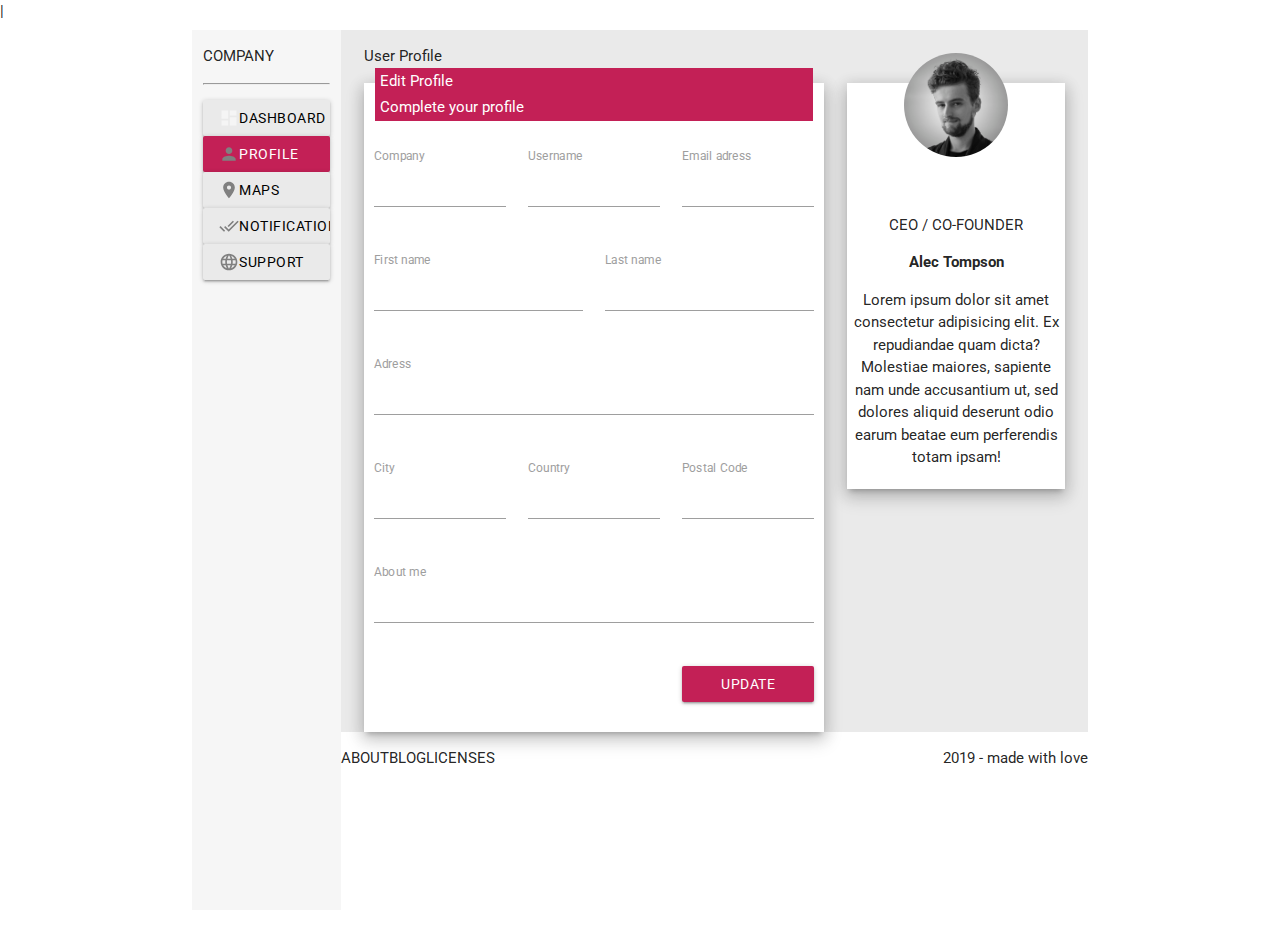
==== profile.html @ 4ce3c968 "added new page" ====
<!DOCTYPE html>
<html lang="en">

<head>
    <meta charset="UTF-8">
    <meta http-equiv="X-UA-Compatible" content="IE=edge">
    <meta name="viewport" content="width=device-width, initial-scale=1.0">
    <!-- Compiled and minified CSS -->
    <link rel="stylesheet" href="https://cdnjs.cloudflare.com/ajax/libs/materialize/1.0.0/css/materialize.min.css">
    |
    <link rel="preconnect" href="https://fonts.googleapis.com">
    <link rel="preconnect" href="https://fonts.gstatic.com" crossorigin>
    <link href="https://fonts.googleapis.com/css2?family=Roboto:wght@300&display=swap" rel="stylesheet">
    <link rel="stylesheet" href="./css/style.css">
    <title>Document</title>
</head>

<body>
    <div class="container main-container">
        <div class="row hrow-nav">
            <div class="col s0 m0 xl2 blocknav">
                <p>COMPANY</p>
                <hr>
                <ul>
                    <li><a href="./index.html" class="waves-effect waves-light btn li-nav-btn"> <span class="i-s-n"><img
                                    class="navimages-left" src="./img/dashboard_white.svg" alt=""></span> Dashboard</a>
                    </li>
                    <li><a class="waves-effect waves-light btn li-nav-btn-active"> <span class="i-s-n"><img
                                    class="navimages-left" src="./img/account_gray.svg" alt=""></span> Profile</a></li>
                    <li><a class="waves-effect waves-light btn li-nav-btn"> <span class="i-s-n"><img
                                    class="navimages-left" src="./img/map_gray.svg" alt=""></span> Maps</a></li>
                    <li><a class="waves-effect waves-light btn li-nav-btn"> <span class="i-s-n"><img
                                    class="navimages-left" src="./img/notify_gray.svg" alt=""></span> Notification</a>
                    </li>
                    <li><a class="waves-effect waves-light btn li-nav-btn"> <span class="i-s-n"><img
                                    class="navimages-left colorweb-ico-web" src="./img/support_gray.svg" alt=""></span>
                            Support</a></li>
                </ul>
            </div>
            <div class="col s12 m12 xl10 bg-main-col">
                <div class="col s8">
                    <p>User Profile</p>
                    <div class="back-task-emp z-depth-3">
                        <div class="topplockk3 cte">
                            <p class="text-employ">Edit Profile</p>
                            <p class="text-employ">Complete your profile</p>
                        </div>
                        <div class="form-account">
                            <div class="row">
                                <div class="col s4 input-field"> <input placeholder="" id="first_name" type="text"
                                        class="validate">
                                    <label for="first_name">Company</label>
                                </div>
                                <div class="col s4 input-field"> <input placeholder="" id="first_name" type="text"
                                        class="validate">
                                    <label for="first_name">Username</label>
                                </div>
                                <div class="col s4 input-field"> <input placeholder="" id="first_name" type="text"
                                        class="validate">
                                    <label for="first_name">Email adress</label>
                                </div>
                            </div>
                            <div class="row">
                                <div class="col s6 input-field"> <input placeholder="" id="first_name" type="text"
                                        class="validate">
                                    <label for="first_name">First name</label>
                                </div>
                                <div class="col s6 input-field"> <input placeholder="" id="first_name" type="text"
                                        class="validate">
                                    <label for="first_name">Last name</label>
                                </div>
                            </div>
                            <div class="row">
                                <div class="col s12 input-field"> <input placeholder="" id="first_name" type="text"
                                        class="validate">
                                    <label for="first_name">Adress</label>
                                </div>
                            </div>
                            <div class="row">
                                <div class="col s4 input-field"> <input placeholder="" id="first_name" type="text"
                                        class="validate">
                                    <label for="first_name">City</label>
                                </div>
                                <div class="col s4 input-field"> <input placeholder="" id="first_name" type="text"
                                        class="validate">
                                    <label for="first_name">Country</label>
                                </div>
                                <div class="col s4 input-field"> <input placeholder="" id="first_name" type="text"
                                        class="validate">
                                    <label for="first_name">Postal Code</label>
                                </div>
                            </div>
                            <div class="row">
                                <div class="col s12 input-field"> <input placeholder="" id="first_name" type="text"
                                        class="validate">
                                    <label for="first_name">About me</label>
                                </div>
                            </div>
                            <div class="row">
                                <div class="col s8"></div>
                                <div class="col s4"><a class="waves-effect waves-light btn subm-button">UPDATE
                                        PROFILE</a></div>
                            </div>
                        </div>
                    </div>

                </div>

                <div class="col s4">
                    <div class="wrap z-depth-3">
                        <img class="portrait" src="./img/portr.jpg.crdownload" alt="">
                        <p>CEO / CO-FOUNDER</p>
                        <p class="alec-t">Alec Tompson</p>
                        <p>Lorem ipsum dolor sit amet consectetur adipisicing elit. Ex repudiandae quam dicta? Molestiae
                            maiores, sapiente nam unde accusantium ut, sed dolores aliquid deserunt odio earum beatae
                            eum perferendis totam ipsam!</p>
                    </div>
                </div>

            </div>

            <hr>
            <div class="footer">

                <div class="left">
                    <p>ABOUT</p>
                    <p>BLOG</p>
                    <p>LICENSES</p>
                </div>
                <div class="right">
                    <p>2019 - made with love</p>
                </div>


            </div>



        </div>
    </div>
    <!-- Compiled and minified JavaScript -->
    <script src="https://cdnjs.cloudflare.com/ajax/libs/materialize/1.0.0/js/materialize.min.js"></script>
</body>

</html>
---- css/style.css ----
* {
    font-family: 'Roboto', sans-serif;
}

.blocknav {
    display: block;
    background-color: #f6f6f6;
    height: 880px;
}




@media (max-width: 1200px) {
    .blocknav {
        display: none;
    }
}


.colorblock-1 {
    background-color: #448b00;
    position: absolute;
    top: -15px;
    left: 15px;

}

.desc-top-card {
    display: flex;
    justify-content: start;
    align-items: center;
    align-content: center;
    align-self: center;
    padding-left: 10px;
    padding-bottom: 5px;
}

.ico-top-card-desc {
    width: 12px;
}

.hronblock {
    max-width: 100%;
    min-width: 100%;
    margin: 0;
    padding: 0;
}

.hcard-text-2 {
    margin: 0px;
    font-size: 18px;
    font-weight: bolder;
    padding-right: 10px;
}

.adaptdiv {
    margin: 0px;
    padding: 0px !important;
}

.hcard-text {
    font-size: 12px;
    margin: 0px;
    padding: 0px;
    padding-right: 10px;
    padding-top: 10px;
}

.colorblock-2 {
    background-color:
        #d89e24;
    position: absolute;
    top: -15px;
    left: 15px;
}

.colorblock-3 {
    background-color: #274d97;
    position: absolute;
    top: -15px;
    left: 15px;
}

.colorblock-4 {
    background-color: #db7093;
    position: absolute;
    top: -15px;
    left: 15px;
}

.forcolorblock {
    position: relative;
    /* box-shadow: 5px 5px 5px rgba(48, 48, 48, 0.884); */
    margin: 5px;
    text-align: right;
    background-color: white;
}


.bg-main-col {
    background-color: #eaeaea;
}


.imggraph {
    position: relative;
    overflow: hidden;
}

.imggraph1 {
    /* max-width: 90%; */
    /* min-width: 90%; */
    width: 18%;
    background-color: #448b00;
    position: absolute;
}

.imggraph2 {
    /* max-width: 90%; */
    /* min-width: 90%; */
    width: 18%;
    background-color:
        #d89e24;
    position: absolute;
}

.imggraph3 {
    /* max-width: 90%; */
    /* min-width: 90%; */
    width: 18%;
    background-color: #274d97;
    position: absolute;
}


.cte {
    color: white;

}

.topplockk1 {
    display: flex;
    flex-direction: row;
    align-items: center;

    background-color:
        #d89e24;
    width: 95%;
    position: relative;
    top: -15px;
}

.ptaska {
    padding-right: 5px;
    padding-left: 5px;
}

.bt-task {
    background-color: #d89e24;
    ;
}

.bt-task:hover {
    background-color: #ffae00;
    ;
}

.topplockk2 {
    display: flex;
    flex-direction: column;
    background-color: #274d97;
    width: 95%;
    margin: 0 auto;
    position: relative;
    top: -15px;
}

.blocks-graph {
    background-color: white;
    /* box-shadow: 5px 5px 5px rgba(48, 48, 48, 0.884); */
    overflow: hidden;
}

.back-task-emp {
    background-color: white;
    /* box-shadow: 5px 5px 5px rgba(48, 48, 48, 0.884); */
}

.checkers {
    background-color: white;
    /* box-shadow: 5px 5px 5px rgba(48, 48, 48, 0.884); */
    display: flex;
    flex-direction: column;
    align-items: center;

}

.blockico-top {
    padding: 10px;
}

.ch_cont {
    margin: 0px !important;
    padding: 0px !important;
    width: 95%;
}

.ico-check-img {
    width: 100%;
    position: relative;
    left: -20px;
}

.graphimg {
    width: 90%;

    position: relative;
    top: -10px;
    padding: 10px;
}

.c1 {
    background-color: #448b00;
}

.c2 {
    background-color: #d89e24;
    ;
}

.c3 {
    background-color: #274d97;
}

.graphcont {
    background-color: white;
    text-align: center;
    margin-bottom: 30px;
}

.text-graph {
    text-align: start;
}

.graph-text-d {
    padding-left: 0px;
    margin: 0px;
    padding-left: 5px;
    padding-bottom: 5px;
}

.checkspan {
    font-size: 11px !important;
}

.icos-check {
    display: flex;
}

.row_ch {
    margin-bottom: 0px !important;
}

.text-employ {
    margin: 0px;
    padding-left: 5px;
    padding-top: 2px;
    padding-bottom: 2px;

}

.color-tr-th {
    color: #38b498;
}

.salary-table {
    margin-left: 10px !important;
}

.bot-block-size {
    height: 325px !important;
}

.mbb-2 {
    margin-top: 25px;
}


.li-nav-btn {
    width: 100%;
    background-color: #eaeaea;
    color: black;
}

.colorweb-ico-web {
    
}

.li-nav-btn-active {
    width: 100%;
    background-color: #c32056;
}

.li-nav-btn-active:hover {
    background-color: #c32056;
}

.li-nav-btn:hover {
    background-color: #ff0055;
}

.navimages-left {
  width: 20px;
}

.li-nav-btn-active, .li-nav-btn, .i-s-n {
    display: flex;
    align-items: center;

}

.left {
    display: flex;
}


/* NEXT PAGE */



.subm-button {
    width: 100%;
    background-color:  #c32056;
}

.subm-button:hover {
    background-color: #ff0055;
}

.portrait {
    width: 50%;
    border-radius: 50%;
    position: relative;
    top: -35px;
}

.wrap {
    background-color: white;
    margin-top: 53px;
    text-align: center;
    padding: 5px;
}

.alec-t {
    font-weight: bolder;
}

.topplockk3 {
    display: flex;
    flex-direction: column;
    background-color: #c32056;
    width: 95%;
    margin: 0 auto;
    position: relative;
    top: -15px;

}

.form-account {
    padding: 10px;
}
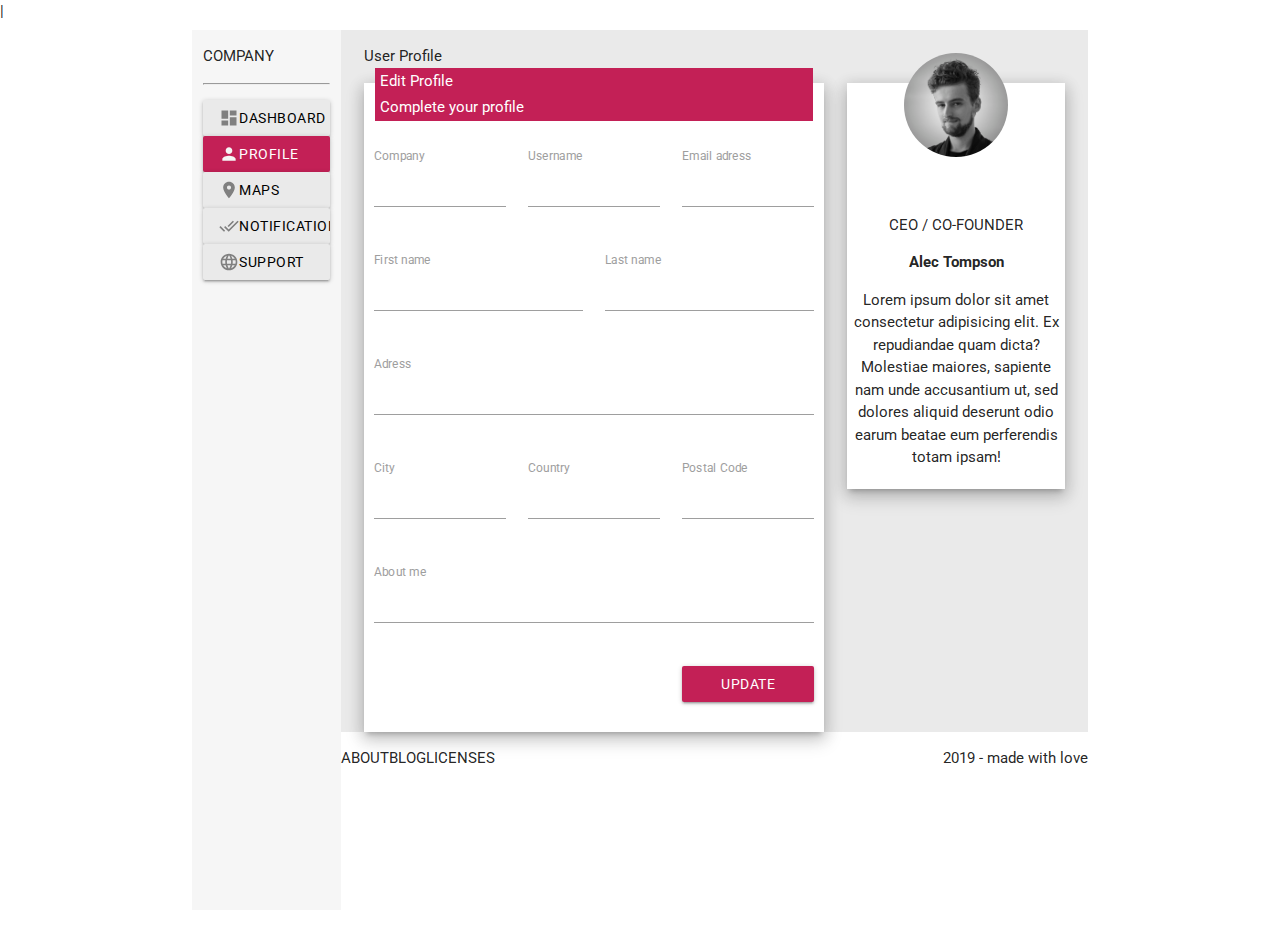
==== commit e7be49bf: "final" ====
--- a/profile.html
+++ b/profile.html
@@ -18,15 +18,15 @@
 <body>
     <div class="container main-container">
         <div class="row hrow-nav">
-            <div class="col s0 m0 xl2 blocknav">
+            <div class="col s0 m2 xl2 blocknav">
                 <p>COMPANY</p>
                 <hr>
                 <ul>
                     <li><a href="./index.html" class="waves-effect waves-light btn li-nav-btn"> <span class="i-s-n"><img
-                                    class="navimages-left" src="./img/dashboard_white.svg" alt=""></span> Dashboard</a>
+                                    class="navimages-left" src="./img/dashboard_gray.svg" alt=""></span> Dashboard</a>
                     </li>
                     <li><a class="waves-effect waves-light btn li-nav-btn-active"> <span class="i-s-n"><img
-                                    class="navimages-left" src="./img/account_gray.svg" alt=""></span> Profile</a></li>
+                                    class="navimages-left" src="./img/account_white.svg" alt=""></span> Profile</a></li>
                     <li><a class="waves-effect waves-light btn li-nav-btn"> <span class="i-s-n"><img
                                     class="navimages-left" src="./img/map_gray.svg" alt=""></span> Maps</a></li>
                     <li><a class="waves-effect waves-light btn li-nav-btn"> <span class="i-s-n"><img
@@ -37,8 +37,8 @@
                             Support</a></li>
                 </ul>
             </div>
-            <div class="col s12 m12 xl10 bg-main-col">
-                <div class="col s8">
+            <div class="col s12 m10 xl10 bg-main-col">
+                <div class="col s12 m12 xl8">
                     <p>User Profile</p>
                     <div class="back-task-emp z-depth-3">
                         <div class="topplockk3 cte">
@@ -106,7 +106,7 @@
 
                 </div>
 
-                <div class="col s4">
+                <div class="col s12 m12 xl4">
                     <div class="wrap z-depth-3">
                         <img class="portrait" src="./img/portr.jpg.crdownload" alt="">
                         <p>CEO / CO-FOUNDER</p>
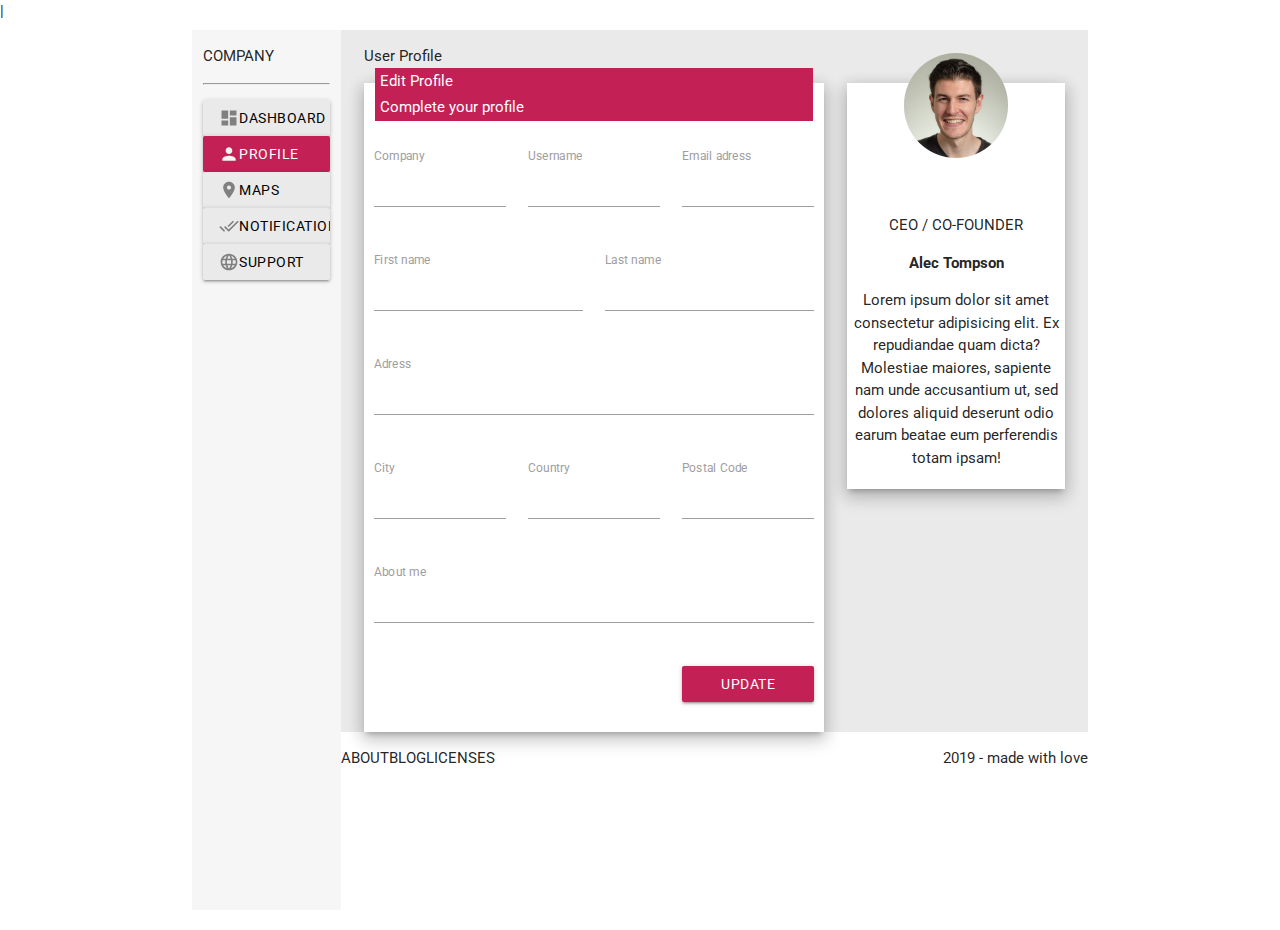
==== commit ff7df824: "img-portret" ====
--- a/profile.html
+++ b/profile.html
@@ -34,7 +34,8 @@
                     </li>
                     <li><a class="waves-effect waves-light btn li-nav-btn"> <span class="i-s-n"><img
                                     class="navimages-left colorweb-ico-web" src="./img/support_gray.svg" alt=""></span>
-                            Support</a></li>
+                            Support</a>
+                    </li>
                 </ul>
             </div>
             <div class="col s12 m10 xl10 bg-main-col">
@@ -99,29 +100,26 @@
                             <div class="row">
                                 <div class="col s8"></div>
                                 <div class="col s4"><a class="waves-effect waves-light btn subm-button">UPDATE
-                                        PROFILE</a></div>
+                                        PROFILE</a>
+                                </div>
                             </div>
                         </div>
                     </div>
-
                 </div>
-
                 <div class="col s12 m12 xl4">
                     <div class="wrap z-depth-3">
-                        <img class="portrait" src="./img/portr.jpg.crdownload" alt="">
+                        <img class="portrait" src="./img/portret.jpg" alt="">
                         <p>CEO / CO-FOUNDER</p>
                         <p class="alec-t">Alec Tompson</p>
                         <p>Lorem ipsum dolor sit amet consectetur adipisicing elit. Ex repudiandae quam dicta? Molestiae
                             maiores, sapiente nam unde accusantium ut, sed dolores aliquid deserunt odio earum beatae
-                            eum perferendis totam ipsam!</p>
+                            eum perferendis totam ipsam!
+                        </p>
                     </div>
                 </div>
-
             </div>
-
             <hr>
             <div class="footer">
-
                 <div class="left">
                     <p>ABOUT</p>
                     <p>BLOG</p>
@@ -130,12 +128,7 @@
                 <div class="right">
                     <p>2019 - made with love</p>
                 </div>
-
-
             </div>
-
-
-
         </div>
     </div>
     <!-- Compiled and minified JavaScript -->
--- a/css/style.css
+++ b/css/style.css
@@ -7,8 +7,6 @@
     background-color: #f6f6f6;
     height: 880px;
 }
-
-
 
 
 @media (max-width: 1200px) {
@@ -293,9 +291,7 @@
     color: black;
 }
 
-.colorweb-ico-web {
-    
-}
+.colorweb-ico-web {}
 
 .li-nav-btn-active {
     width: 100%;
@@ -311,10 +307,12 @@
 }
 
 .navimages-left {
-  width: 20px;
-}
-
-.li-nav-btn-active, .li-nav-btn, .i-s-n {
+    width: 20px;
+}
+
+.li-nav-btn-active,
+.li-nav-btn,
+.i-s-n {
     display: flex;
     align-items: center;
 
@@ -326,12 +324,11 @@
 
 
 /* NEXT PAGE */
-
 
 
 .subm-button {
     width: 100%;
-    background-color:  #c32056;
+    background-color: #c32056;
 }
 
 .subm-button:hover {
